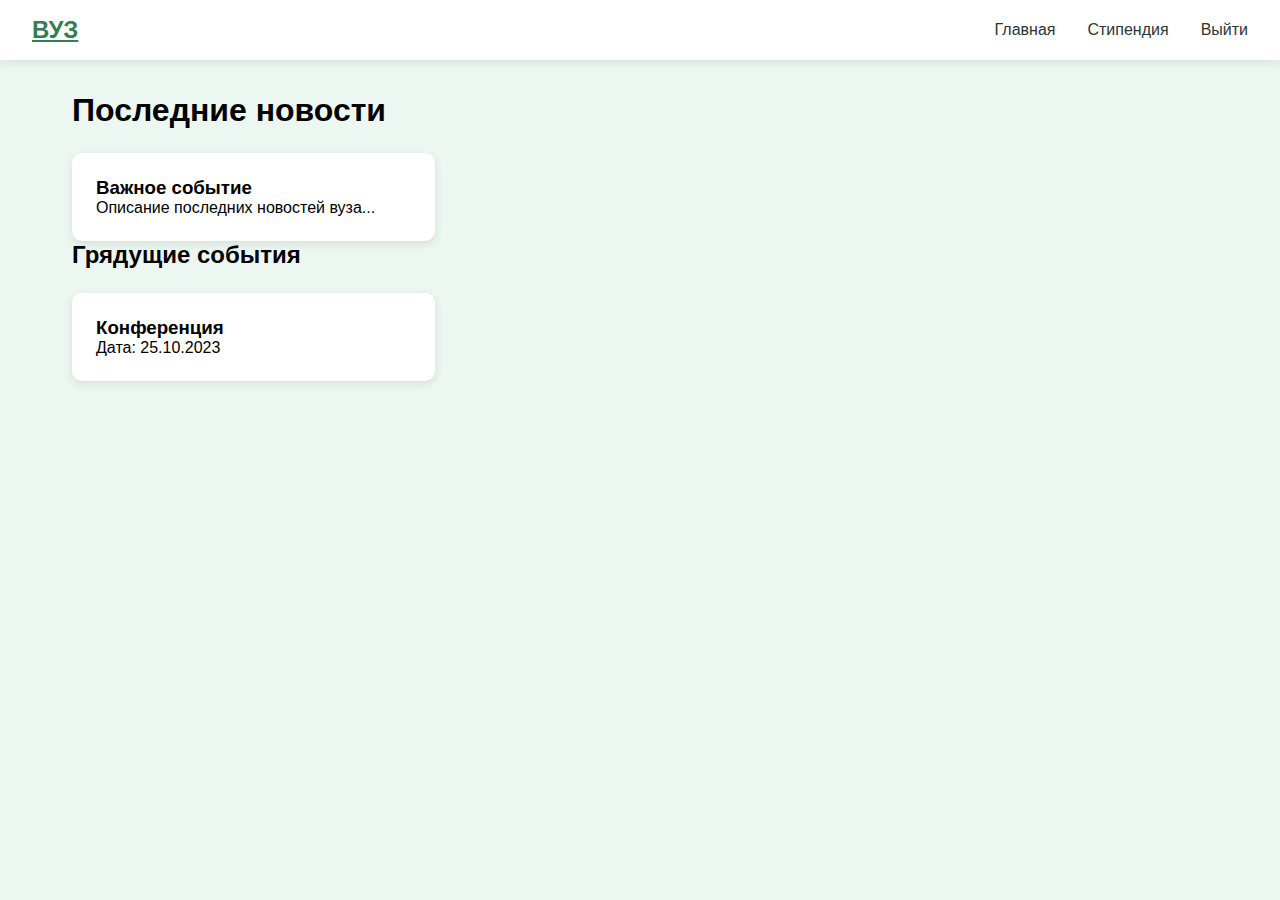
==== main.html @ 8fae69c3 "КучкинИС_Основная страница, страница стипендии" ====
<!DOCTYPE html>
<html lang="ru">
<head>
    <meta charset="UTF-8">
    <meta name="viewport" content="width=device-width, initial-scale=1.0">
    <title>Главная - ВУЗ</title>
    <link rel="stylesheet" href="css/style.css">
</head>
<body>
    <nav class="main-nav">
        <a href="main.html" class="logo">ВУЗ</a>
        <div class="nav-links">
            <a href="main.html">Главная</a>
            <a href="stipendiya.html">Стипендия</a>
            <a href="index.html">Выйти</a>
        </div>
    </nav>

    <main class="container">
        <h1>Последние новости</h1>
        <div class="news-grid">
            <article class="news-card">
                <h3>Важное событие</h3>
                <p>Описание последних новостей вуза...</p>
            </article>
            <!-- Добавьте больше новостей -->
        </div>

        <h2>Грядущие события</h2>
        <div class="events-grid">
            <div class="event-card">
                <h3>Конференция</h3>
                <p>Дата: 25.10.2023</p>
            </div>
            <!-- Добавьте события -->
        </div>
    </main>
</body>
</html>
---- css/style.css ----
:root {
    --primary-hs: 145 40%; /* Основной тон и насыщенность */
    --primary-color: hsl(var(--primary-hs) 35%); /* Основной цвет */
    --dark-green: hsl(var(--primary-hs) 25%); /* Темный акцент */
    --light-green: hsl(var(--primary-hs) 95%); /* Светлый фон */
    --text-dark: #2d3436; /* Основной текст */
    --text-light: #f5f6fa; /* Светлый текст */
}
* {
    margin: 0;
    padding: 0;
    box-sizing: border-box;
    font-family: 'Segoe UI', sans-serif;
}

body {
    background: var(--light-green);
}

/* Стили для страницы авторизации */
.auth-page {
    display: flex;
    justify-content: center;
    align-items: center;
    min-height: 100vh;
    background: linear-gradient(135deg, 
        hsl(var(--primary-hs) 35%),
        hsl(var(--primary-hs) 25%)
    );
}

.auth-container {
    background: white;
    padding: 2rem;
    border-radius: 15px;
    box-shadow: 0 10px 30px rgba(0,0,0,0.1);
    width: 90%;
    max-width: 400px;
}

.auth-switcher {
    display: flex;
    margin-bottom: 1.5rem;
}

.auth-switcher button {
    flex: 1;
    padding: 1rem;
    border: none;
    background: none;
    cursor: pointer;
    font-weight: 600;
    transition: all 0.3s;
}

.auth-switcher button.active {
    background: var(--light-green);
    color: var(--dark-green);
}

.auth-form {
    display: none;
    flex-direction: column;
    gap: 1rem;
}

.auth-form.active {
    display: flex;
}

.auth-form input {
    padding: 0.8rem;
    border: 2px solid #eee;
    border-radius: 8px;
    font-size: 1rem;
}

.auth-form button {
    background: var(--primary-color);
    color: white;
    padding: 1rem;
    border: none;
    border-radius: 8px;
    font-size: 1rem;
    cursor: pointer;
    transition: background 0.3s;
}

.auth-form button:hover {
    background: var(--dark-green);
}

/* Основные стили */
.main-nav {
    display: flex;
    justify-content: space-between;
    align-items: center;
    padding: 1rem 2rem;
    background: white;
    box-shadow: 0 2px 10px rgba(0,0,0,0.1);
}

.nav-links {
    display: flex;
    gap: 2rem;
    flex-wrap: wrap;
}

.nav-links a {
    text-decoration: none;
    color: var(--text-dark);
    font-weight: 500;
    transition: color 0.3s;
}

.nav-links a:hover {
    color: var(--primary-color);
}

.logo {
    font-size: 1.5rem;
    font-weight: bold;
    color: var(--primary-color);
}

.container {
    padding: 2rem;
    max-width: 1200px;
    margin: 0 auto;
}

/* Стили карточек */
.balance-card {
    background: white;
    border-radius: 15px;
    padding: 2rem;
    box-shadow: 0 5px 15px rgba(0,0,0,0.1);
    display: flex;
    justify-content: space-between;
    align-items: center;
    margin-top: 2rem;
}

.amount {
    font-size: 2.5rem;
    color: var(--primary-color);
    margin: 1rem 0;
}

.withdraw-btn {
    background: var(--primary-color);
    color: white;
    padding: 1rem 2rem;
    border: none;
    border-radius: 8px;
    cursor: pointer;
    transition: background 0.3s;
}

.withdraw-btn:hover {
    background: var(--dark-green);
}

.news-grid, .events-grid {
    display: grid;
    grid-template-columns: repeat(auto-fill, minmax(300px, 1fr));
    gap: 1.5rem;
    margin-top: 1.5rem;
}

.news-card, .event-card {
    background: white;
    padding: 1.5rem;
    border-radius: 10px;
    box-shadow: 0 3px 10px rgba(0,0,0,0.1);
}
/* Стили для сообщений */
.success-message {
    position: fixed;
    top: 20px;
    left: 50%;
    transform: translateX(-50%);
    background: rgba(46, 204, 113, 0.95);
    color: white;
    padding: 1rem 2rem;
    border-radius: 8px;
    display: flex;
    align-items: center;
    gap: 1rem;
    animation: slideIn 0.3s ease-out;
    box-shadow: 0 4px 15px rgba(0,0,0,0.1);
    z-index: 1000;
}

@keyframes slideIn {
    from {
        top: -50px;
        opacity: 0;
    }
    to {
        top: 20px;
        opacity: 1;
    }
}

.success-message::before {
    content: '✓';
    font-size: 1.2em;
    font-weight: bold;
}
/* Адаптивность */
@media (max-width: 768px) {
    .nav-links {
        gap: 1rem;
        margin-top: 0.5rem;
    }
    
    .balance-card {
        flex-direction: column;
        align-items: flex-start;
        gap: 1.5rem;
    }
    
    .auth-container {
        width: 95%;
        padding: 1.5rem;
    }
}
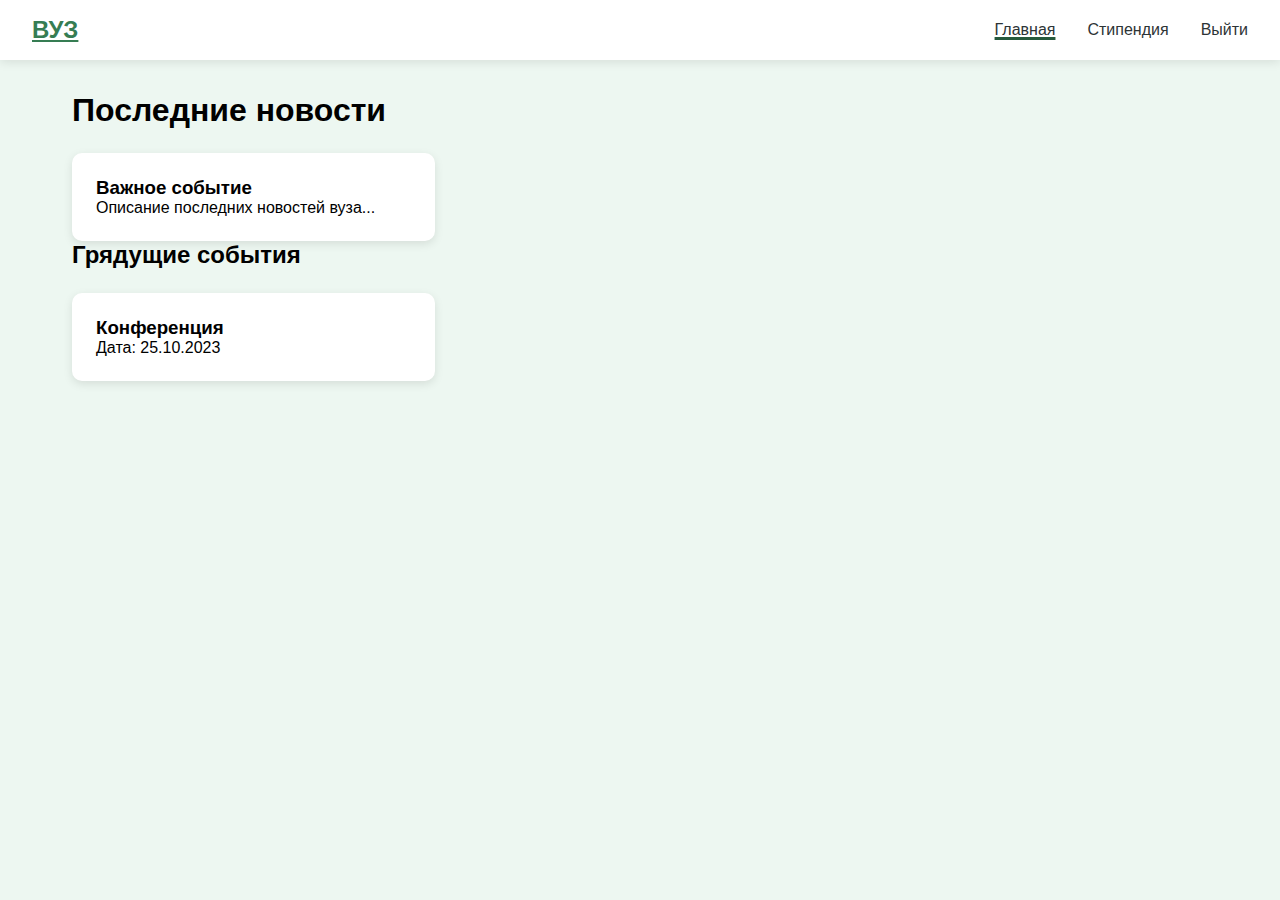
==== commit e8ce20b6: "КучкинИС_Завершение работы" ====
--- a/main.html
+++ b/main.html
@@ -10,7 +10,7 @@
     <nav class="main-nav">
         <a href="main.html" class="logo">ВУЗ</a>
         <div class="nav-links">
-            <a href="main.html">Главная</a>
+            <a href="main.html" id="current">Главная</a>
             <a href="stipendiya.html">Стипендия</a>
             <a href="index.html">Выйти</a>
         </div>
--- a/css/style.css
+++ b/css/style.css
@@ -174,39 +174,8 @@
     border-radius: 10px;
     box-shadow: 0 3px 10px rgba(0,0,0,0.1);
 }
-/* Стили для сообщений */
-.success-message {
-    position: fixed;
-    top: 20px;
-    left: 50%;
-    transform: translateX(-50%);
-    background: rgba(46, 204, 113, 0.95);
-    color: white;
-    padding: 1rem 2rem;
-    border-radius: 8px;
-    display: flex;
-    align-items: center;
-    gap: 1rem;
-    animation: slideIn 0.3s ease-out;
-    box-shadow: 0 4px 15px rgba(0,0,0,0.1);
-    z-index: 1000;
-}
-
-@keyframes slideIn {
-    from {
-        top: -50px;
-        opacity: 0;
-    }
-    to {
-        top: 20px;
-        opacity: 1;
-    }
-}
-
-.success-message::before {
-    content: '✓';
-    font-size: 1.2em;
-    font-weight: bold;
+#current {
+    text-decoration: underline 3px  var(--dark-green);
 }
 /* Адаптивность */
 @media (max-width: 768px) {
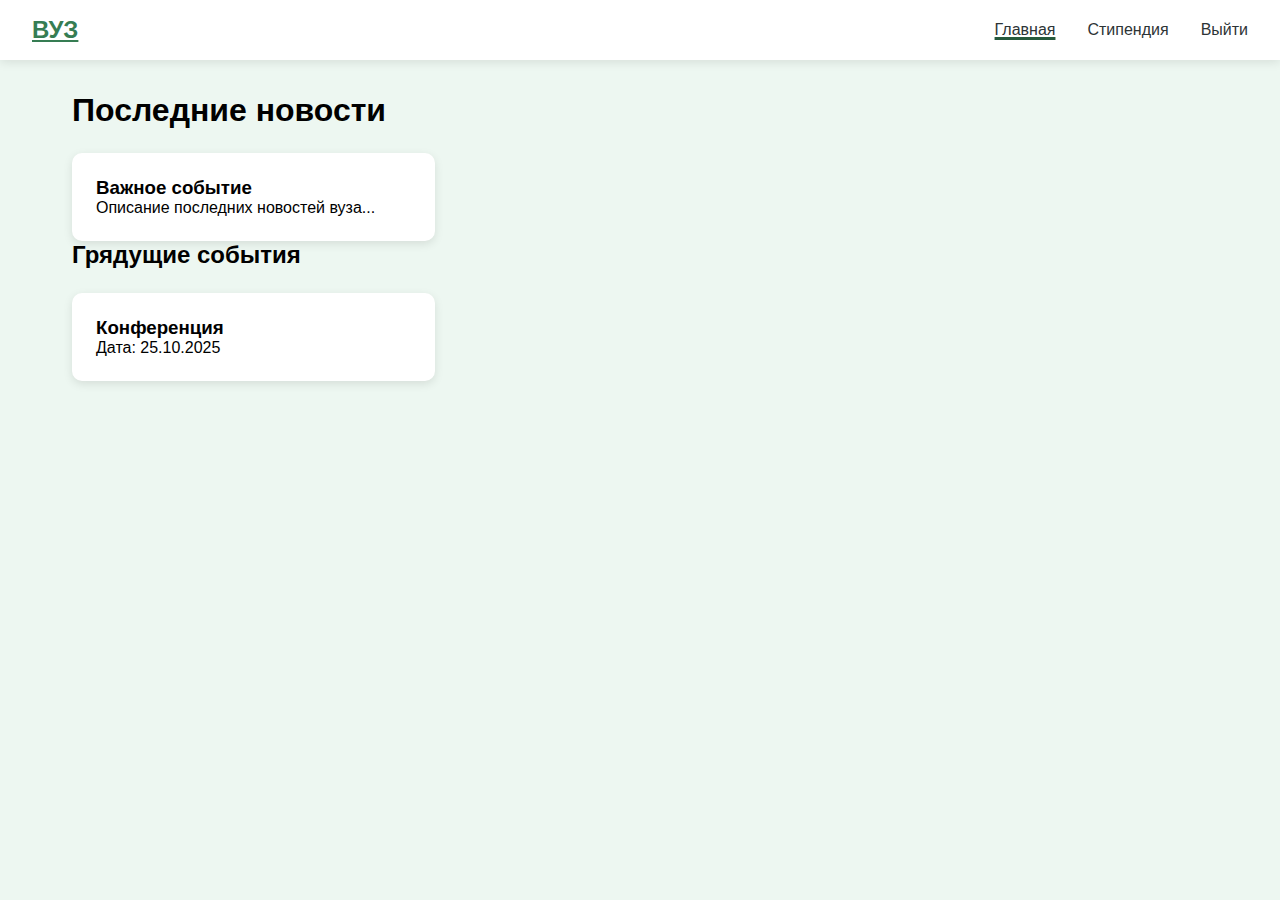
==== commit 7b4a3a65: "КучкинИС_Исправление ошибок" ====
--- a/main.html
+++ b/main.html
@@ -30,7 +30,7 @@
         <div class="events-grid">
             <div class="event-card">
                 <h3>Конференция</h3>
-                <p>Дата: 25.10.2023</p>
+                <p>Дата: 25.10.2025</p>
             </div>
             <!-- Добавьте события -->
         </div>
